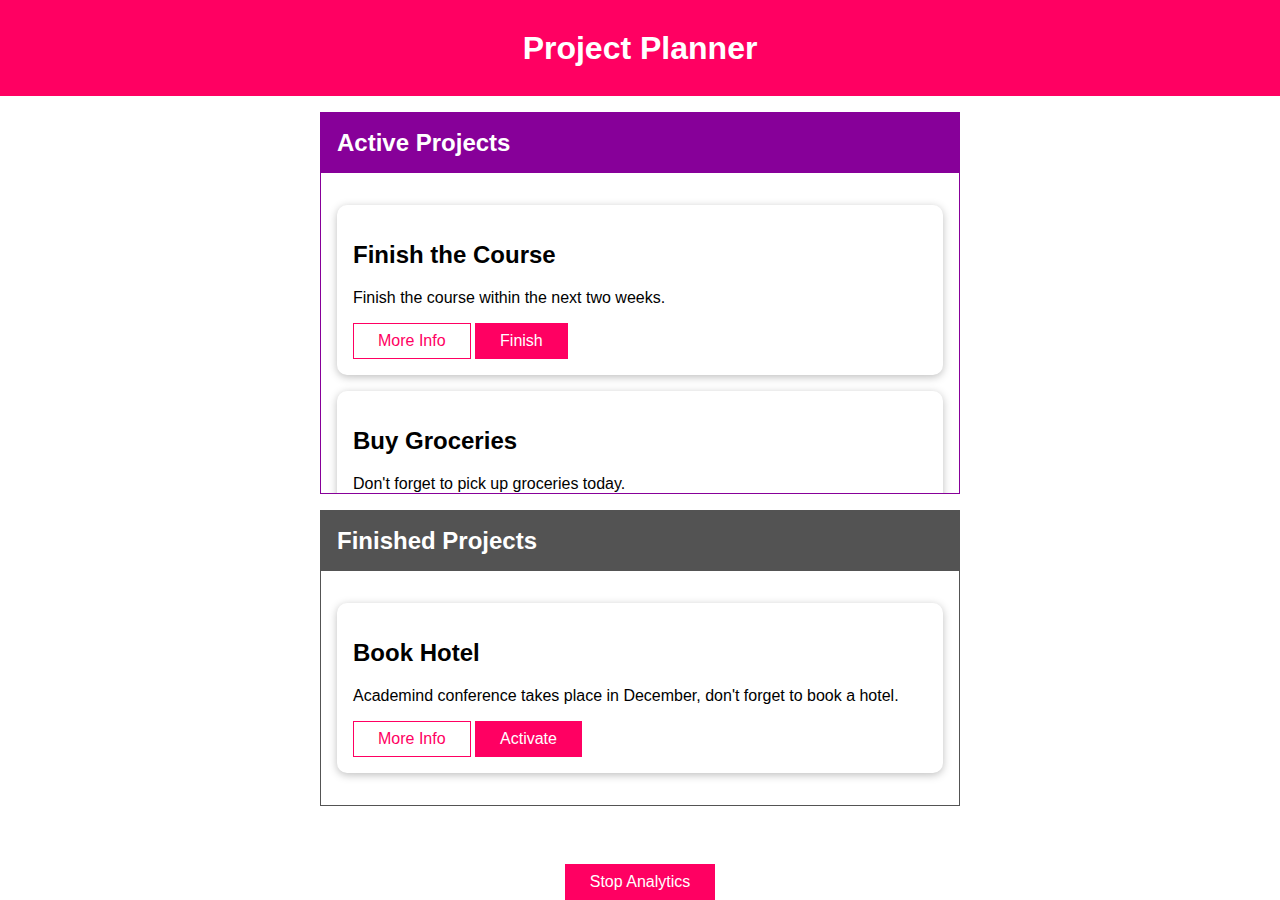
==== events/index.html @ e8a4a9f2 "Add events section" ====
<!DOCTYPE html>
<html lang="en">
  <head>
    <meta charset="UTF-8" />
    <meta name="viewport" content="width=device-width, initial-scale=1.0" />
    <meta http-equiv="X-UA-Compatible" content="ie=edge" />
    <title>Project Board</title>
    <link rel="stylesheet" href="assets/styles/app.css" />
    <script src="assets/scripts/app.js" defer></script>
  </head>
  <body>
    <template id="tooltip">
      <h2>More Info</h2>
      <p></p>
    </template>
    <header id="main-header">
      <h1>Project Planner</h1>
    </header>
    <section id="active-projects">
      <header>
        <h2>Active Projects</h2>
      </header>
      <ul>
        <li
          id="p1"
          data-extra-info="Got lifetime access, but would be nice to finish it soon!"
          class="card"
        >
          <h2>Finish the Course</h2>
          <p>Finish the course within the next two weeks.</p>
          <button class="alt">More Info</button>
          <button>Finish</button>
        </li>
        <li
          id="p2"
          data-extra-info="Not really a business topic but still important."
          class="card"
        >
          <h2>Buy Groceries</h2>
          <p>Don't forget to pick up groceries today.</p>
          <button class="alt">More Info</button>
          <button>Finish</button>
        </li>
      </ul>
    </section>
    <section id="finished-projects">
      <header>
        <h2>Finished Projects</h2>
      </header>
      <ul>
        <li
          id="p3"
          data-extra-info="Super important conference! Fictional but still!"
          class="card"
        >
          <h2>Book Hotel</h2>
          <p>
            Academind conference takes place in December, don't forget to book a
            hotel.
          </p>
          <button class="alt">More Info</button>
          <button>Activate</button>
        </li>
      </ul>
    </section>
    <footer>
      <button id="stop-analytics-btn">Stop Analytics</button>
    </footer>
  </body>
</html>
---- events/assets/styles/app.css ----
* {
  box-sizing: border-box;
}

html {
  font-family: sans-serif;
}

body {
  margin: 0;
}

#main-header {
  width: 100%;
  height: 6rem;
  display: flex;
  justify-content: center;
  align-items: center;
  background: #ff0062;
}

#main-header h1 {
  color: white;
  margin: 0;
}

footer {
  position: absolute;
  bottom: 0;
  left: 0;
  width: 100%;
  text-align: center;
}

ul {
  list-style: none;
  margin: 0;
  padding: 0;
}

li {
  margin: 1rem 0;
}

section {
  margin: 1rem auto;
  width: 40rem;
  max-width: 90%;
}

section ul {
  padding: 1rem;
  max-height: 20rem;
  overflow: scroll;
}

section > h2 {
  color: white;
  margin: 0;
}

button {
  font: inherit;
  background: #ff0062;
  color: white;
  border: 1px solid #ff0062;
  padding: 0.5rem 1.5rem;
  cursor: pointer;
}

button.alt {
  background: white;
  color: #ff0062;
}

button:focus {
  outline: none;
}

button:hover,
button:active {
  background: #ff2579;
  border-color: #ff2579;
  color: white;
}

.card {
  border-radius: 10px;
  box-shadow: 0 2px 8px rgba(0, 0, 0, 0.26);
  padding: 1rem;
  background: white;
}

#active-projects {
  border: 1px solid #870099;
}

#active-projects > header {
  background: #870099;
  padding: 1rem;
  display: flex;
  justify-content: space-between;
  align-items: center;
}

#active-projects header h2 {
  color: white;
  margin: 0;
}

#finished-projects {
  border: 1px solid #535353;
}

#finished-projects > header {
  background: #535353;
  padding: 1rem;
  display: flex;
  justify-content: space-between;
  align-items: center;
}

#finished-projects header h2 {
  color: white;
  margin: 0;
}
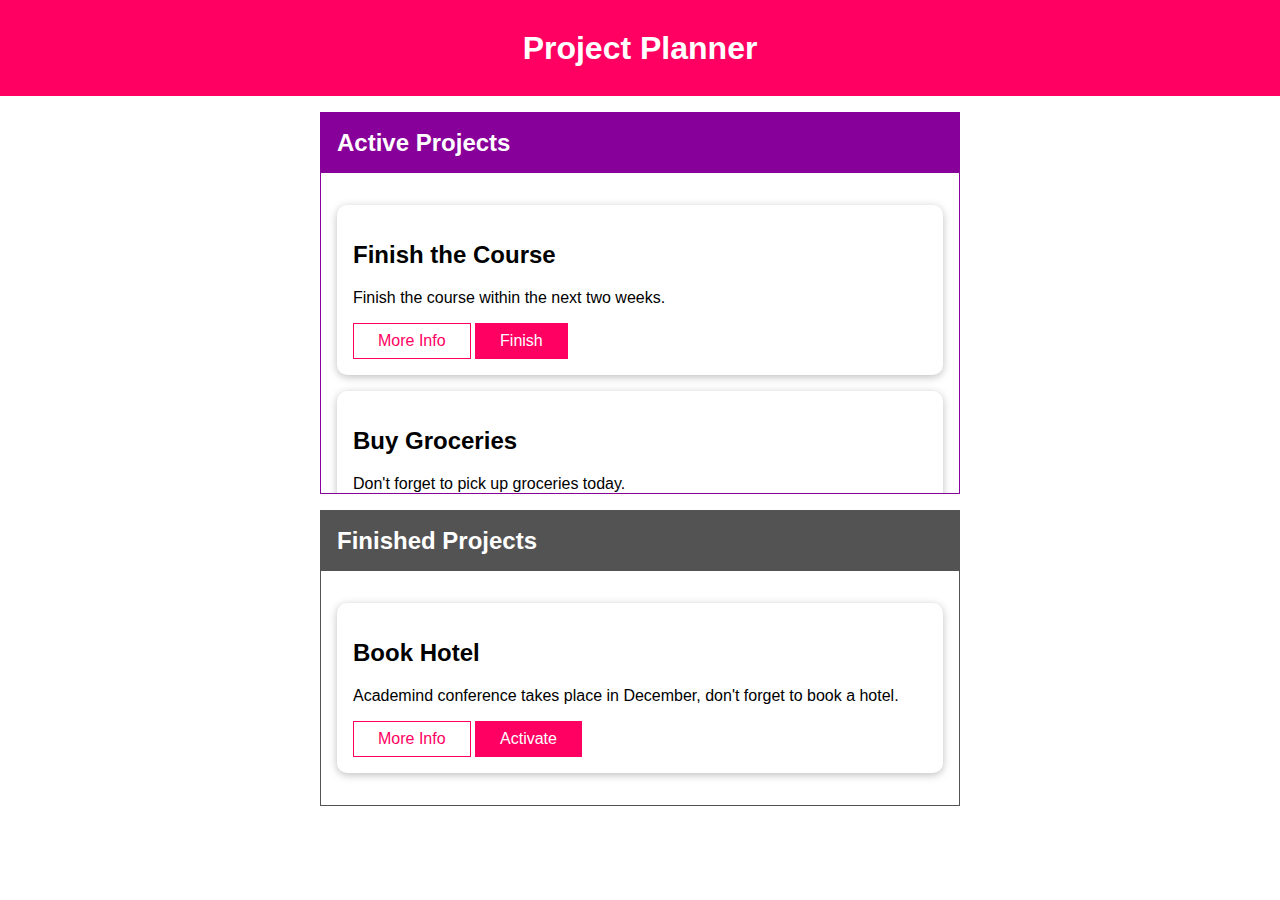
==== commit 2d20c13a: "Add drag and drop implementation" ====
--- a/events/index.html
+++ b/events/index.html
@@ -25,6 +25,7 @@
           id="p1"
           data-extra-info="Got lifetime access, but would be nice to finish it soon!"
           class="card"
+          draggable="true"
         >
           <h2>Finish the Course</h2>
           <p>Finish the course within the next two weeks.</p>
@@ -35,6 +36,7 @@
           id="p2"
           data-extra-info="Not really a business topic but still important."
           class="card"
+          draggable="true"
         >
           <h2>Buy Groceries</h2>
           <p>Don't forget to pick up groceries today.</p>
@@ -52,6 +54,7 @@
           id="p3"
           data-extra-info="Super important conference! Fictional but still!"
           class="card"
+          draggable="true"
         >
           <h2>Book Hotel</h2>
           <p>
@@ -63,8 +66,8 @@
         </li>
       </ul>
     </section>
-    <footer>
-      <button id="stop-analytics-btn">Stop Analytics</button>
-    </footer>
+    <!-- <footer> -->
+      <!-- <button id="stop-analytics-btn">Stop Analytics</button> -->
+    <!-- </footer> -->
   </body>
 </html>
--- a/events/assets/styles/app.css
+++ b/events/assets/styles/app.css
@@ -91,6 +91,10 @@
   background: white;
 }
 
+.droppable{
+  background: #ffe0ec;
+}
+
 #active-projects {
   border: 1px solid #870099;
 }
